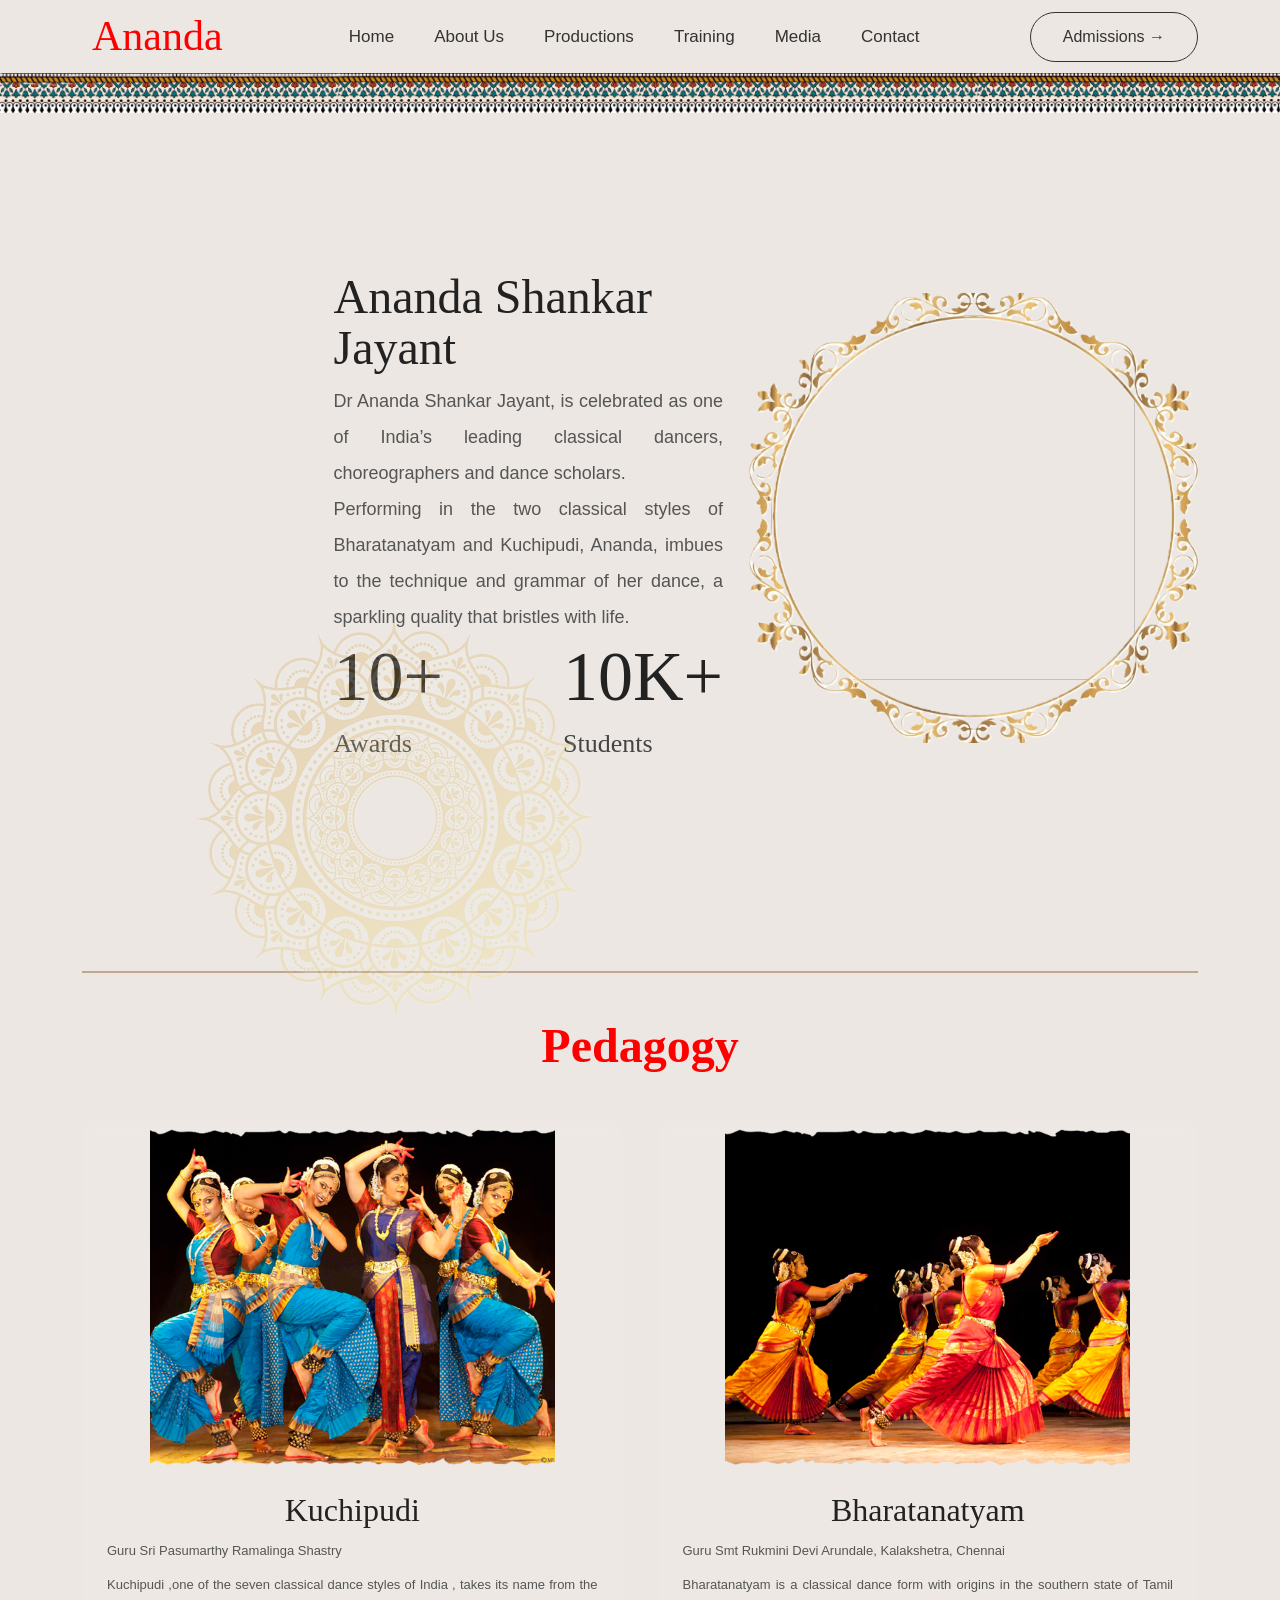
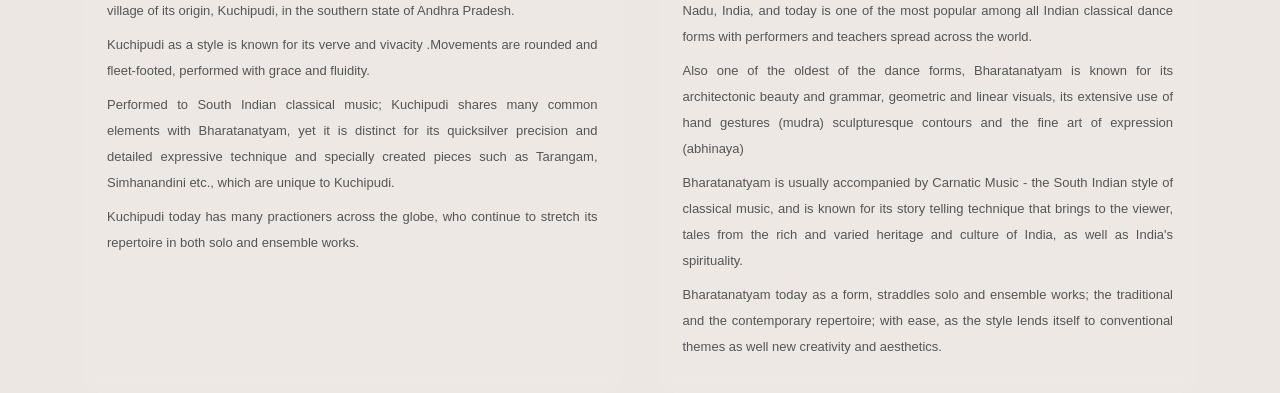
==== aboutus.html @ 7015783f "links updated" ====
<!DOCTYPE html>
<html lang="en">

<head>
    <meta charset="UTF-8">
    <meta name="viewport" content="width=device-width, initial-scale=1.0">
    <title>Ananda Shankar Jayant</title>
    <link rel="stylesheet" href="https://cdnjs.cloudflare.com/ajax/libs/font-awesome/7.0.1/css/all.min.css" />
    <script src="https://cdn.jsdelivr.net/npm/bootstrap@5.3.3/dist/js/bootstrap.bundle.min.js"></script>
    <link rel="stylesheet" href="bootstrap.min.css">
    <link rel="stylesheet" href="fonts.css">
    <link rel="stylesheet" href="style.css">
    <style>
        body {
            overflow-x: hidden !important;
        }
    </style>

</head>

<body>

    <!-- NAVBAR -->

    <nav class="navbar navbar-expand-lg">
        <div class="container">

            <a class="navbar-brand d-flex align-items-center" href="index.html">
                <div class="logo-bg">
                    <img src="/assets/mudras/logo.png" class="logo" alt="">
                </div>
                <span class="brand">Ananda</span>
            </a>

            <button class="navbar-toggler" data-bs-toggle="collapse" data-bs-target="#menu">
                ☰
            </button>

            <div class="collapse navbar-collapse justify-content-center" id="menu">

                <ul class="navbar-nav">

                    <li class="nav-item"><a class="nav-link" href="index.html">Home</a></li>
                    <li class="nav-item"><a class="nav-link" href="aboutus.html">About Us</a></li>
                    <li class="nav-item"><a class="nav-link" href="productions.html">Productions</a></li>
                    <li class="nav-item"><a class="nav-link" href="training.html">Training</a></li>
                    <li class="nav-item"><a class="nav-link" href="gallery.html">Media</a></li>
                    <li class="nav-item"><a class="nav-link" href="contact.html">Contact</a></li>

                </ul>

            </div>

            <a href="#" class="book-btn d-none d-lg-block">
                Admissions →
            </a>

        </div>
        <img src="/assets/mandala/border1.png" width="100%" alt="">
    </nav>

    <div class="container">
        <section class="about-section">

            <!-- LEFT IMAGE -->
            <div class="about-left">
                <div class="dots"></div>
                <img src="/assets/aboutcover.png" alt="">
            </div>

            <!-- CENTER CONTENT -->
            <div class="about-content">

                <h1>
                    Ananda Shankar Jayant

                </h1>

                <p>
                    Dr Ananda Shankar Jayant, is celebrated as one of India’s leading classical dancers, choreographers
                    and dance scholars.
                    <br>
                    Performing in the two classical styles of Bharatanatyam and Kuchipudi, Ananda, imbues to the
                    technique and grammar of her dance, a sparkling quality that bristles with life.

                </p>



                <div class="stats">

                    <div>
                        <h2>10+</h2>
                        <span>Awards</span>
                    </div>

                    <div>
                        <h2>10K+</h2>
                        <span>Students</span>
                    </div>

                </div>

            </div>

            <!-- RIGHT IMAGE -->
            <div class="about-right">

                <div class="circle-image">
                    <img src="assets/ring.png" class="outer-img" alt="">
                    <img src="/assets/Tiger_Bull-2.jpg" class="inner-ring" alt="">
                </div>

            </div>
        </section>

    </div>

    <div class="container">
        <section class="pedagogy">
            <h2 class="text-blk heading">Pedagogy</h2>

            <div class="pedagogy-cards">

                <div class="pedagogy-card">
                    <img src="/assets/kuchipudi.png" alt="Kuchipudi">

                    <div class="pedagogy-card-content">
                        <h3 class="highlight">Kuchipudi</h3>

                        <p class="text-blk subHeading">
                            Guru Sri Pasumarthy Ramalinga Shastry
                        </p>
                        <p class="text-blk subHeading">
                            Kuchipudi ,one of the seven classical dance styles of India , takes its name from the
                            village of
                            its origin, Kuchipudi, in the southern state of Andhra Pradesh.
                        </p>
                        <p class="text-blk subHeading">
                            Kuchipudi as a style is known for its verve and vivacity .Movements are rounded and
                            fleet-footed, performed with grace and fluidity.</p>
                        <p class="text-blk subHeading">
                            Performed to South Indian classical music; Kuchipudi shares many common elements with
                            Bharatanatyam, yet it is distinct for its quicksilver precision and detailed expressive
                            technique and specially created pieces such as Tarangam, Simhanandini etc., which are unique
                            to
                            Kuchipudi.</p>
                        <p class="text-blk subHeading">
                            Kuchipudi today has many practioners across the globe, who continue to stretch its
                            repertoire in
                            both solo and ensemble works.

                        </p>
                    </div>
                </div>

                <div class="pedagogy-card">
                    <img src="/assets/bharatanatyam.png" alt="Bharatanatyam">

                    <div class="pedagogy-card-content">
                        <h3 class="highlight">Bharatanatyam</h3>

                        <p>
                            Guru Smt Rukmini Devi Arundale, Kalakshetra, Chennai
                        </p>
                        <p class="text-blk subHeading">
                            Bharatanatyam is a classical dance form with origins in the southern state of Tamil Nadu,
                            India,
                            and today is one of the most popular among all Indian classical dance forms with performers
                            and
                            teachers spread across the world.</p>
                        <p class="text-blk subHeading">
                            Also one of the oldest of the dance forms, Bharatanatyam is known for its architectonic
                            beauty
                            and grammar, geometric and linear visuals, its extensive use of hand gestures (mudra)
                            sculpturesque contours and the fine art of expression (abhinaya)</p>
                        <p class="text-blk subHeading">
                            Bharatanatyam is usually accompanied by Carnatic Music - the South Indian style of classical
                            music, and is known for its story telling technique that brings to the viewer, tales from
                            the
                            rich and varied heritage and culture of India, as well as India's spirituality.</p>
                        <p class="text-blk subHeading">
                            Bharatanatyam today as a form, straddles solo and ensemble works; the traditional and the
                            contemporary repertoire; with ease, as the style lends itself to conventional themes as well
                            new
                            creativity and aesthetics.
                        </p>
                    </div>
                </div>

            </div>

        </section>


    </div>
</body>

</html>
---- fonts.css ----
/* cyrillic-ext */
@font-face {
  font-family: 'Cormorant Garamond';
  font-style: normal;
  font-weight: 400;
  font-display: swap;
  src: url(https://fonts.gstatic.com/s/cormorantgaramond/v21/co3bmX5slCNuHLi8bLeY9MK7whWMhyjYpHtKgS4.woff2) format('woff2');
  unicode-range: U+0460-052F, U+1C80-1C8A, U+20B4, U+2DE0-2DFF, U+A640-A69F, U+FE2E-FE2F;
}
/* cyrillic */
@font-face {
  font-family: 'Cormorant Garamond';
  font-style: normal;
  font-weight: 400;
  font-display: swap;
  src: url(https://fonts.gstatic.com/s/cormorantgaramond/v21/co3bmX5slCNuHLi8bLeY9MK7whWMhyjYrXtKgS4.woff2) format('woff2');
  unicode-range: U+0301, U+0400-045F, U+0490-0491, U+04B0-04B1, U+2116;
}
/* vietnamese */
@font-face {
  font-family: 'Cormorant Garamond';
  font-style: normal;
  font-weight: 400;
  font-display: swap;
  src: url(https://fonts.gstatic.com/s/cormorantgaramond/v21/co3bmX5slCNuHLi8bLeY9MK7whWMhyjYpntKgS4.woff2) format('woff2');
  unicode-range: U+0102-0103, U+0110-0111, U+0128-0129, U+0168-0169, U+01A0-01A1, U+01AF-01B0, U+0300-0301, U+0303-0304, U+0308-0309, U+0323, U+0329, U+1EA0-1EF9, U+20AB;
}
/* latin-ext */
@font-face {
  font-family: 'Cormorant Garamond';
  font-style: normal;
  font-weight: 400;
  font-display: swap;
  src: url(https://fonts.gstatic.com/s/cormorantgaramond/v21/co3bmX5slCNuHLi8bLeY9MK7whWMhyjYp3tKgS4.woff2) format('woff2');
  unicode-range: U+0100-02BA, U+02BD-02C5, U+02C7-02CC, U+02CE-02D7, U+02DD-02FF, U+0304, U+0308, U+0329, U+1D00-1DBF, U+1E00-1E9F, U+1EF2-1EFF, U+2020, U+20A0-20AB, U+20AD-20C0, U+2113, U+2C60-2C7F, U+A720-A7FF;
}
/* latin */
@font-face {
  font-family: 'Cormorant Garamond';
  font-style: normal;
  font-weight: 400;
  font-display: swap;
  src: url(https://fonts.gstatic.com/s/cormorantgaramond/v21/co3bmX5slCNuHLi8bLeY9MK7whWMhyjYqXtK.woff2) format('woff2');
  unicode-range: U+0000-00FF, U+0131, U+0152-0153, U+02BB-02BC, U+02C6, U+02DA, U+02DC, U+0304, U+0308, U+0329, U+2000-206F, U+20AC, U+2122, U+2191, U+2193, U+2212, U+2215, U+FEFF, U+FFFD;
}
/* cyrillic-ext */
@font-face {
  font-family: 'Cormorant Garamond';
  font-style: normal;
  font-weight: 600;
  font-display: swap;
  src: url(https://fonts.gstatic.com/s/cormorantgaramond/v21/co3bmX5slCNuHLi8bLeY9MK7whWMhyjYpHtKgS4.woff2) format('woff2');
  unicode-range: U+0460-052F, U+1C80-1C8A, U+20B4, U+2DE0-2DFF, U+A640-A69F, U+FE2E-FE2F;
}
/* cyrillic */
@font-face {
  font-family: 'Cormorant Garamond';
  font-style: normal;
  font-weight: 600;
  font-display: swap;
  src: url(https://fonts.gstatic.com/s/cormorantgaramond/v21/co3bmX5slCNuHLi8bLeY9MK7whWMhyjYrXtKgS4.woff2) format('woff2');
  unicode-range: U+0301, U+0400-045F, U+0490-0491, U+04B0-04B1, U+2116;
}
/* vietnamese */
@font-face {
  font-family: 'Cormorant Garamond';
  font-style: normal;
  font-weight: 600;
  font-display: swap;
  src: url(https://fonts.gstatic.com/s/cormorantgaramond/v21/co3bmX5slCNuHLi8bLeY9MK7whWMhyjYpntKgS4.woff2) format('woff2');
  unicode-range: U+0102-0103, U+0110-0111, U+0128-0129, U+0168-0169, U+01A0-01A1, U+01AF-01B0, U+0300-0301, U+0303-0304, U+0308-0309, U+0323, U+0329, U+1EA0-1EF9, U+20AB;
}
/* latin-ext */
@font-face {
  font-family: 'Cormorant Garamond';
  font-style: normal;
  font-weight: 600;
  font-display: swap;
  src: url(https://fonts.gstatic.com/s/cormorantgaramond/v21/co3bmX5slCNuHLi8bLeY9MK7whWMhyjYp3tKgS4.woff2) format('woff2');
  unicode-range: U+0100-02BA, U+02BD-02C5, U+02C7-02CC, U+02CE-02D7, U+02DD-02FF, U+0304, U+0308, U+0329, U+1D00-1DBF, U+1E00-1E9F, U+1EF2-1EFF, U+2020, U+20A0-20AB, U+20AD-20C0, U+2113, U+2C60-2C7F, U+A720-A7FF;
}
/* latin */
@font-face {
  font-family: 'Cormorant Garamond';
  font-style: normal;
  font-weight: 600;
  font-display: swap;
  src: url(https://fonts.gstatic.com/s/cormorantgaramond/v21/co3bmX5slCNuHLi8bLeY9MK7whWMhyjYqXtK.woff2) format('woff2');
  unicode-range: U+0000-00FF, U+0131, U+0152-0153, U+02BB-02BC, U+02C6, U+02DA, U+02DC, U+0304, U+0308, U+0329, U+2000-206F, U+20AC, U+2122, U+2191, U+2193, U+2212, U+2215, U+FEFF, U+FFFD;
}
/* devanagari */
@font-face {
  font-family: 'Poppins';
  font-style: normal;
  font-weight: 300;
  font-display: swap;
  src: url(https://fonts.gstatic.com/s/poppins/v24/pxiByp8kv8JHgFVrLDz8Z11lFc-K.woff2) format('woff2');
  unicode-range: U+0900-097F, U+1CD0-1CF9, U+200C-200D, U+20A8, U+20B9, U+20F0, U+25CC, U+A830-A839, U+A8E0-A8FF, U+11B00-11B09;
}
/* latin-ext */
@font-face {
  font-family: 'Poppins';
  font-style: normal;
  font-weight: 300;
  font-display: swap;
  src: url(https://fonts.gstatic.com/s/poppins/v24/pxiByp8kv8JHgFVrLDz8Z1JlFc-K.woff2) format('woff2');
  unicode-range: U+0100-02BA, U+02BD-02C5, U+02C7-02CC, U+02CE-02D7, U+02DD-02FF, U+0304, U+0308, U+0329, U+1D00-1DBF, U+1E00-1E9F, U+1EF2-1EFF, U+2020, U+20A0-20AB, U+20AD-20C0, U+2113, U+2C60-2C7F, U+A720-A7FF;
}
/* latin */
@font-face {
  font-family: 'Poppins';
  font-style: normal;
  font-weight: 300;
  font-display: swap;
  src: url(https://fonts.gstatic.com/s/poppins/v24/pxiByp8kv8JHgFVrLDz8Z1xlFQ.woff2) format('woff2');
  unicode-range: U+0000-00FF, U+0131, U+0152-0153, U+02BB-02BC, U+02C6, U+02DA, U+02DC, U+0304, U+0308, U+0329, U+2000-206F, U+20AC, U+2122, U+2191, U+2193, U+2212, U+2215, U+FEFF, U+FFFD;
}
/* devanagari */
@font-face {
  font-family: 'Poppins';
  font-style: normal;
  font-weight: 400;
  font-display: swap;
  src: url(https://fonts.gstatic.com/s/poppins/v24/pxiEyp8kv8JHgFVrJJbecmNE.woff2) format('woff2');
  unicode-range: U+0900-097F, U+1CD0-1CF9, U+200C-200D, U+20A8, U+20B9, U+20F0, U+25CC, U+A830-A839, U+A8E0-A8FF, U+11B00-11B09;
}
/* latin-ext */
@font-face {
  font-family: 'Poppins';
  font-style: normal;
  font-weight: 400;
  font-display: swap;
  src: url(https://fonts.gstatic.com/s/poppins/v24/pxiEyp8kv8JHgFVrJJnecmNE.woff2) format('woff2');
  unicode-range: U+0100-02BA, U+02BD-02C5, U+02C7-02CC, U+02CE-02D7, U+02DD-02FF, U+0304, U+0308, U+0329, U+1D00-1DBF, U+1E00-1E9F, U+1EF2-1EFF, U+2020, U+20A0-20AB, U+20AD-20C0, U+2113, U+2C60-2C7F, U+A720-A7FF;
}
/* latin */
@font-face {
  font-family: 'Poppins';
  font-style: normal;
  font-weight: 400;
  font-display: swap;
  src: url(https://fonts.gstatic.com/s/poppins/v24/pxiEyp8kv8JHgFVrJJfecg.woff2) format('woff2');
  unicode-range: U+0000-00FF, U+0131, U+0152-0153, U+02BB-02BC, U+02C6, U+02DA, U+02DC, U+0304, U+0308, U+0329, U+2000-206F, U+20AC, U+2122, U+2191, U+2193, U+2212, U+2215, U+FEFF, U+FFFD;
}
/* devanagari */
@font-face {
  font-family: 'Poppins';
  font-style: normal;
  font-weight: 500;
  font-display: swap;
  src: url(https://fonts.gstatic.com/s/poppins/v24/pxiByp8kv8JHgFVrLGT9Z11lFc-K.woff2) format('woff2');
  unicode-range: U+0900-097F, U+1CD0-1CF9, U+200C-200D, U+20A8, U+20B9, U+20F0, U+25CC, U+A830-A839, U+A8E0-A8FF, U+11B00-11B09;
}
/* latin-ext */
@font-face {
  font-family: 'Poppins';
  font-style: normal;
  font-weight: 500;
  font-display: swap;
  src: url(https://fonts.gstatic.com/s/poppins/v24/pxiByp8kv8JHgFVrLGT9Z1JlFc-K.woff2) format('woff2');
  unicode-range: U+0100-02BA, U+02BD-02C5, U+02C7-02CC, U+02CE-02D7, U+02DD-02FF, U+0304, U+0308, U+0329, U+1D00-1DBF, U+1E00-1E9F, U+1EF2-1EFF, U+2020, U+20A0-20AB, U+20AD-20C0, U+2113, U+2C60-2C7F, U+A720-A7FF;
}
/* latin */
@font-face {
  font-family: 'Poppins';
  font-style: normal;
  font-weight: 500;
  font-display: swap;
  src: url(https://fonts.gstatic.com/s/poppins/v24/pxiByp8kv8JHgFVrLGT9Z1xlFQ.woff2) format('woff2');
  unicode-range: U+0000-00FF, U+0131, U+0152-0153, U+02BB-02BC, U+02C6, U+02DA, U+02DC, U+0304, U+0308, U+0329, U+2000-206F, U+20AC, U+2122, U+2191, U+2193, U+2212, U+2215, U+FEFF, U+FFFD;
}
---- style.css ----
/* Animations */
/* =========================
   ANIMATION KEYFRAMES
========================= */

/* Fade In Up */
@keyframes fadeInUp {
  from {
    opacity: 0;
    transform: translateY(80px);
  }

  to {
    opacity: 1;
    transform: translateY(0);
  }
}

/* Fade In Down */
@keyframes fadeInDown {
  from {
    opacity: 0;
    transform: translateY(-80px);
  }

  to {
    opacity: 1;
    transform: translateY(0);
  }
}

/* Fade In Left */
@keyframes fadeInLeft {
  from {
    opacity: 0;
    transform: translateX(-80px);
  }

  to {
    opacity: 1;
    transform: translateX(0);
  }
}

/* Fade In Right */
@keyframes fadeInRight {
  from {
    opacity: 0;
    transform: translateX(80px);
  }

  to {
    opacity: 1;
    transform: translateX(0);
  }
}

/* Smooth Floating Pattern */
@keyframes floatPattern {
  0% {
    transform: translateY(0px);
  }

  25% {
    transform: translateY(-20px);
  }

  50% {
    transform: translateY(0px);
  }

  75% {
    transform: translateY(20px);
  }

  100% {
    transform: translateY(0px);
  }
}

.fadeInUp {
  animation: fadeInUp 1s ease forwards;
}

.fadeInDown {
  animation: fadeInDown 1s ease forwards;
}

.fadeInLeft {
  animation: fadeInLeft 1s ease forwards;
}

.fadeInRight {
  animation: fadeInRight 1s ease forwards;
}

.delay-1 {
  animation-delay: 0.2s;
}

.delay-2 {
  animation-delay: 0.5s;
}

.delay-3 {
  animation-delay: 0.8s;
}

.delay-4 {
  animation-delay: 1s;
}

.fadeInUp,
.fadeInDown,
.fadeInLeft,
.fadeInRight {
  opacity: 0;
}

a {
  text-decoration: none;
  color: inherit;
}

.btn {
  display: inline-flex;
  align-items: center;
  gap: 20px;
  padding: 18px 38px;
  border: 2px solid #222;
  border-radius: 60px;
  color: #222;
  text-decoration: none;
  font-size: 18px;
  letter-spacing: 3px;
  transition: 0.4s;
}

* {
  margin: 0;
  padding: 0;
  box-sizing: border-box;
}

body {
  background: #ece7e2;
  font-family: "Poppins", sans-serif;
}

/* Index */

/* NAVBAR */

.navbar {
  padding: 0px 0px;
  display: flex;
  flex-direction: column;
}

.logo-bg {
  background-color: #c1a78c;
  border-radius: 50px;
}

.logo {
  width: 40px;
  filter: brightness(0) invert(1);
}

.brand {
  font-family: "Cormorant Garamond", serif;
  font-size: 42px;
  margin-left: 10px;
  color: #ff0000;
}

.nav-link {
  color: #333;
  margin: 0 12px;
  font-size: 17px;
}

.book-btn {
  border: 1px solid #333;
  padding: 12px 32px;
  border-radius: 40px;
  text-decoration: none;
  color: #333;
  transition: 0.3s;
}

.book-btn:hover {
  background: #333;
  color: white;
}

/* HERO */

.hero {
  min-height: 80vh;
  display: flex;
  align-items: center;
}

.hero-text small {
  font-size: 20px;
  display: block;
  margin-bottom: 25px;
}

.hero-title {
  font-family: "Cormorant Garamond", serif;
  font-size: 5rem;
  line-height: 1;
  margin-bottom: 30px;
  color: #222;
}

.hero-text p {
  max-width: 560px;
  line-height: 1.8;
  font-size: 20px;
  color: #444;
}

.start-btn {
  display: inline-block;
  margin-top: 40px;
  border: 1px solid #222;
  padding: 18px 45px;
  border-radius: 50px;
  color: #222;
  text-decoration: none;
}

/* IMAGE SIDE */

.hero-image {
  position: relative;
  display: flex;
  justify-content: center;
}

.circle-bg {
  position: absolute;
  width: 500px;
  height: 500px;
  border-radius: 50%;
  z-index: 0;
  .img1 {
    z-index: 1;
    opacity: 0.9;
    top: -10%;
    right: -50%;
    width: 100%;
    animation: dotsRotate 60s linear infinite;
  }
}

.hero-image img {
  position: relative;
  z-index: 2;
  max-width: 100%;
  width: 650px;
}

/* RESPONSIVE */

@media (max-width: 992px) {
  .hero {
    text-align: center;
    padding-top: 50px;
  }

  .hero-title {
    font-size: 58px;
  }

  .hero-image {
    margin-top: 50px;
  }

  .circle-bg {
    width: 400px;
    height: 400px;
  }
  .navbar-nav {
    align-items: center;
  }
}

@media (max-width: 576px) {
  .hero-title {
    font-size: 42px;
  }

  .hero-text p {
    font-size: 16px;
  }

  .brand {
    font-size: 32px;
  }

  .circle-bg {
    width: 280px;
    height: 280px;
  }
}

/* =========================
   about SECTION
========================= */

.about-section {
  min-height: calc(100vh - 90px);
  display: flex;
  align-items: center;
  gap: 25px;
  position: relative;
  flex-direction: row;
  margin-bottom: 3rem;
}

/* =========================
   LEFT
========================= */

.about-left {
  flex: 1;
  position: relative;
  display: flex;
  justify-content: center;
  width: 433px;
  height: -webkit-fill-available;
}

.dots {
  height: 400px;
  width: 400px;
  position: absolute;
  top: 100px;
  left: 50%;
  background-image: url(assets/mandala/full-ring.png);
  background-size: cover;
  border-radius: 50%;
  opacity: 0.2;
  animation: dotsRotate 30s linear infinite;
}

@keyframes dotsRotate {
  from {
    transform: translateX(-50%) rotate(0deg);
  }

  to {
    transform: translateX(-50%) rotate(360deg);
  }
}

@keyframes dotsFloat {
  0%,
  100% {
    margin-top: 0;
  }

  50% {
    margin-top: -15px;
  }
}

.about-left img {
  position: relative;
  max-width: 100%;
  z-index: 2;
}

/* =========================
   CENTER CONTENT
========================= */

.about-content {
  flex: 1;
  max-width: 520px;
}

.about-content h1 {
  font-family: "Cormorant Garamond", serif;
  font-size: 3rem;
  line-height: 1.05;
  color: #222;
  margin-bottom: 10px;
}

.about-content p {
  font-family: "Poppins", sans-serif;
  font-size: 18px;
  line-height: 2;
  color: #555;
  margin-bottom: 0px;
  text-align: justify;
}

.schedule-btn {
  display: inline-flex;
  align-items: center;
  justify-content: space-between;
  gap: 30px;

  width: 280px;
  padding: 18px 35px;
  margin-top: 3rem;
  border: 1px solid #c1a78c;
  border-radius: 60px;

  text-decoration: none;
  color: #222;

  font-family: "Poppins", sans-serif;
  letter-spacing: 4px;
  font-size: 14px;

  transition: 0.3s;
}

.schedule-btn:hover {
  background: #d1b99b;
  color: #fff;
}

.stats {
  margin-top: 0px;
  display: flex;
  gap: 120px;
}

.stats h2 {
  font-family: "Cormorant Garamond", serif;
  font-size: 70px;
  color: #222;
  margin-bottom: 5px;
}

.stats span {
  font-family: "Cormorant Garamond", serif;
  font-size: 26px;
  color: #444;
}

/* =========================
   RIGHT
========================= */

.about-right {
  flex: 1;
  position: relative;
  display: flex;
  justify-content: center;
  align-items: center;
}

.circle-image {
  position: relative;
  width: 450px;
  height: 450px;
  display: flex;
  justify-content: center;
  align-items: center;
}

.inner-ring {
  width: 90%;
  height: 90%;
  object-fit: cover;
  border-radius: 50%;
  position: absolute;
  z-index: 1;
}

.outer-img {
  position: absolute;
  object-fit: cover;
  width: 100%;
  height: 100%;
  z-index: 2;
  pointer-events: none;
}

.sun-icon {
  position: absolute;
  top: -50px;
  right: 0;
  font-size: 80px;
  animation:
    dotsRotate 5s linear infinite,
    dotsFloat 0s ease-in-out infinite;
}

/* =========================
   RESPONSIVE
========================= */

@media (max-width: 1200px) {
  .about-section {
    flex-direction: column;
    text-align: center;
  }

  .about-content {
    max-width: 100%;
  }

  .stats {
    justify-content: center;
  }

  .circle-image {
    width: 500px;
    height: 500px;
  }

  .renew-card {
    left: -20px;
  }
}

@media (max-width: 768px) {
  .about-content h1 {
    font-size: 3.5rem;
  }

  .stats {
    gap: 40px;
  }

  .stats h2 {
    font-size: 50px;
  }

  .circle-image {
    width: 320px;
    height: 320px;
  }

  .renew-card {
    width: 100%;
    height: 120px;
    left: 0;
  }

  .renew-card h3 {
    font-size: 22px;
  }

  .about-left img {
    width: 320px;
  }

  .about-left {
    width: -webkit-fill-available;
  }

  .dots {
    height: 320px;
    width: 320px;
  }
}

/* pedagogy */

.pedagogy {
  min-height: calc(100vh - 90px);

  border-top: 2px solid #c1a78c;
}

.pedagogy-cards {
  display: grid;
  grid-template-columns: repeat(2, 1fr);
  gap: 35px;
}

.pedagogy-card {
  background: rgba(255, 255, 255, 0.08);
  backdrop-filter: blur(8px);
  border-radius: 20px;
  overflow: hidden;
  transition: 0.4s ease;
  cursor: pointer;
  display: flex;
  flex-direction: column;
  align-items: center;
}

.pedagogy-card:hover {
  transform: translateY(-10px);
}

.pedagogy-card img {
  width: 75%;

  height: 350px;

  object-fit: cover;

  transition: 0.4s ease;
}

.pedagogy-card:hover img {
  transform: scale(1.05);
}

.pedagogy-card-content {
  padding: 25px;
}

.heading {
  font-family: "Cormorant Garamond", serif;
  font-size: 3rem;
  line-height: 1.05;
  color: #ff0000;
  margin: 3rem;
  font-weight: bold;
  text-align: center;
}

.pedagogy-card-content h3 {
  font-family: "Cormorant Garamond", serif;
  font-size: 2rem;
  line-height: 1.05;
  color: #222;
  margin-bottom: 10px;
  text-align: center;
}

.pedagogy-card-content p {
  font-family: "Poppins", sans-serif;
  font-size: 13px;
  line-height: 2;
  color: #555;
  margin-bottom: 8px;
  text-align: justify;
}

@media (max-width: 768px) {
  .pedagogy-cards {
    grid-template-columns: 1fr;
  }

  .pedagogy-card img {
    height: 260px;
  }

  .pedagogy {
    margin: 0px;
  }
}
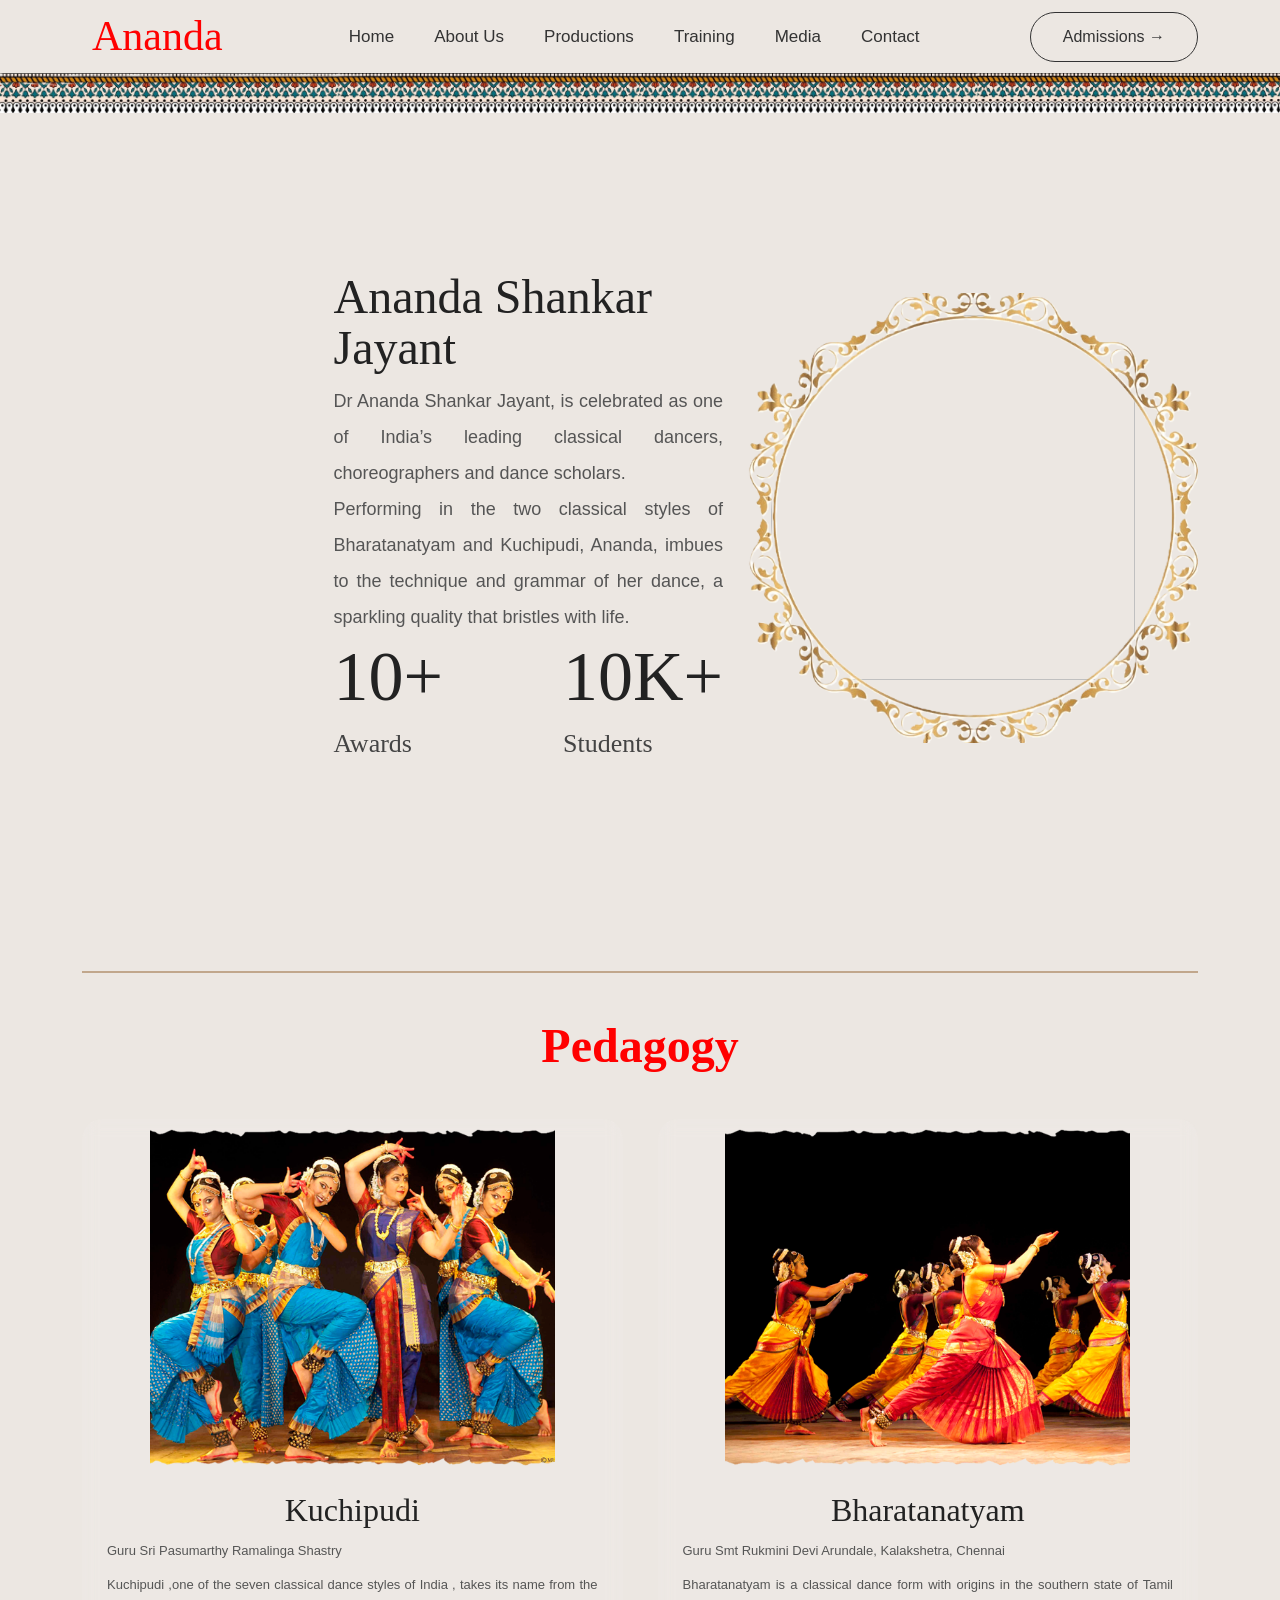
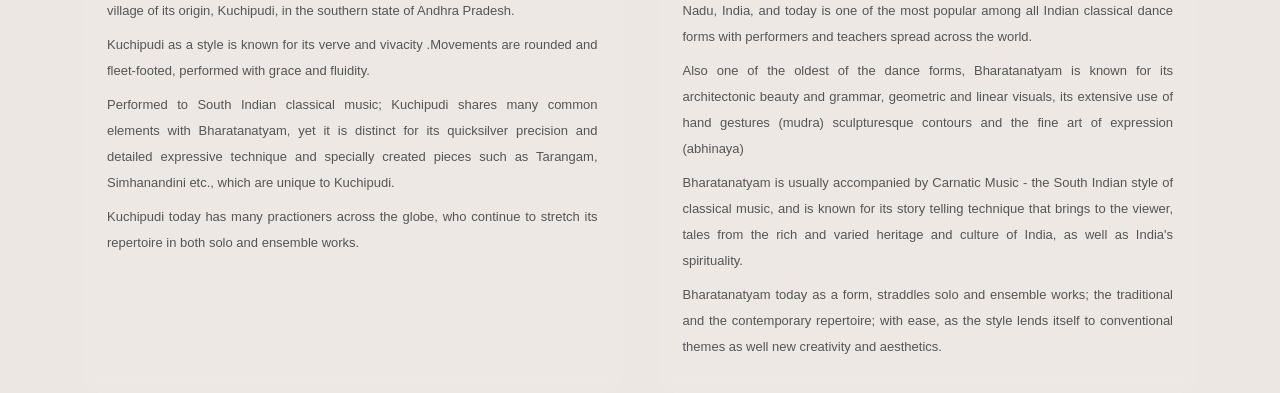
==== commit 33bffc61: "css files added" ====
--- a/aboutus.html
+++ b/aboutus.html
@@ -7,9 +7,9 @@
     <title>Ananda Shankar Jayant</title>
     <link rel="stylesheet" href="https://cdnjs.cloudflare.com/ajax/libs/font-awesome/7.0.1/css/all.min.css" />
     <script src="https://cdn.jsdelivr.net/npm/bootstrap@5.3.3/dist/js/bootstrap.bundle.min.js"></script>
-    <link rel="stylesheet" href="bootstrap.min.css">
-    <link rel="stylesheet" href="fonts.css">
-    <link rel="stylesheet" href="style.css">
+    <link rel="stylesheet" href="/css/bootstrap.min.css">
+    <link rel="stylesheet" href="/css/fonts.css">
+    <link rel="stylesheet" href="/css/style.css">
     <style>
         body {
             overflow-x: hidden !important;
@@ -40,7 +40,7 @@
 
                 <ul class="navbar-nav">
 
-                    <li class="nav-item"><a class="nav-link" href="index.html">Home</a></li>
+                    <li class="nav-item"><a class="nav-link" href="home.html">Home</a></li>
                     <li class="nav-item"><a class="nav-link" href="aboutus.html">About Us</a></li>
                     <li class="nav-item"><a class="nav-link" href="productions.html">Productions</a></li>
                     <li class="nav-item"><a class="nav-link" href="training.html">Training</a></li>
--- a/css/fonts.css
+++ b/css/fonts.css
@@ -0,0 +1,171 @@
+/* cyrillic-ext */
+@font-face {
+  font-family: 'Cormorant Garamond';
+  font-style: normal;
+  font-weight: 400;
+  font-display: swap;
+  src: url(https://fonts.gstatic.com/s/cormorantgaramond/v21/co3bmX5slCNuHLi8bLeY9MK7whWMhyjYpHtKgS4.woff2) format('woff2');
+  unicode-range: U+0460-052F, U+1C80-1C8A, U+20B4, U+2DE0-2DFF, U+A640-A69F, U+FE2E-FE2F;
+}
+/* cyrillic */
+@font-face {
+  font-family: 'Cormorant Garamond';
+  font-style: normal;
+  font-weight: 400;
+  font-display: swap;
+  src: url(https://fonts.gstatic.com/s/cormorantgaramond/v21/co3bmX5slCNuHLi8bLeY9MK7whWMhyjYrXtKgS4.woff2) format('woff2');
+  unicode-range: U+0301, U+0400-045F, U+0490-0491, U+04B0-04B1, U+2116;
+}
+/* vietnamese */
+@font-face {
+  font-family: 'Cormorant Garamond';
+  font-style: normal;
+  font-weight: 400;
+  font-display: swap;
+  src: url(https://fonts.gstatic.com/s/cormorantgaramond/v21/co3bmX5slCNuHLi8bLeY9MK7whWMhyjYpntKgS4.woff2) format('woff2');
+  unicode-range: U+0102-0103, U+0110-0111, U+0128-0129, U+0168-0169, U+01A0-01A1, U+01AF-01B0, U+0300-0301, U+0303-0304, U+0308-0309, U+0323, U+0329, U+1EA0-1EF9, U+20AB;
+}
+/* latin-ext */
+@font-face {
+  font-family: 'Cormorant Garamond';
+  font-style: normal;
+  font-weight: 400;
+  font-display: swap;
+  src: url(https://fonts.gstatic.com/s/cormorantgaramond/v21/co3bmX5slCNuHLi8bLeY9MK7whWMhyjYp3tKgS4.woff2) format('woff2');
+  unicode-range: U+0100-02BA, U+02BD-02C5, U+02C7-02CC, U+02CE-02D7, U+02DD-02FF, U+0304, U+0308, U+0329, U+1D00-1DBF, U+1E00-1E9F, U+1EF2-1EFF, U+2020, U+20A0-20AB, U+20AD-20C0, U+2113, U+2C60-2C7F, U+A720-A7FF;
+}
+/* latin */
+@font-face {
+  font-family: 'Cormorant Garamond';
+  font-style: normal;
+  font-weight: 400;
+  font-display: swap;
+  src: url(https://fonts.gstatic.com/s/cormorantgaramond/v21/co3bmX5slCNuHLi8bLeY9MK7whWMhyjYqXtK.woff2) format('woff2');
+  unicode-range: U+0000-00FF, U+0131, U+0152-0153, U+02BB-02BC, U+02C6, U+02DA, U+02DC, U+0304, U+0308, U+0329, U+2000-206F, U+20AC, U+2122, U+2191, U+2193, U+2212, U+2215, U+FEFF, U+FFFD;
+}
+/* cyrillic-ext */
+@font-face {
+  font-family: 'Cormorant Garamond';
+  font-style: normal;
+  font-weight: 600;
+  font-display: swap;
+  src: url(https://fonts.gstatic.com/s/cormorantgaramond/v21/co3bmX5slCNuHLi8bLeY9MK7whWMhyjYpHtKgS4.woff2) format('woff2');
+  unicode-range: U+0460-052F, U+1C80-1C8A, U+20B4, U+2DE0-2DFF, U+A640-A69F, U+FE2E-FE2F;
+}
+/* cyrillic */
+@font-face {
+  font-family: 'Cormorant Garamond';
+  font-style: normal;
+  font-weight: 600;
+  font-display: swap;
+  src: url(https://fonts.gstatic.com/s/cormorantgaramond/v21/co3bmX5slCNuHLi8bLeY9MK7whWMhyjYrXtKgS4.woff2) format('woff2');
+  unicode-range: U+0301, U+0400-045F, U+0490-0491, U+04B0-04B1, U+2116;
+}
+/* vietnamese */
+@font-face {
+  font-family: 'Cormorant Garamond';
+  font-style: normal;
+  font-weight: 600;
+  font-display: swap;
+  src: url(https://fonts.gstatic.com/s/cormorantgaramond/v21/co3bmX5slCNuHLi8bLeY9MK7whWMhyjYpntKgS4.woff2) format('woff2');
+  unicode-range: U+0102-0103, U+0110-0111, U+0128-0129, U+0168-0169, U+01A0-01A1, U+01AF-01B0, U+0300-0301, U+0303-0304, U+0308-0309, U+0323, U+0329, U+1EA0-1EF9, U+20AB;
+}
+/* latin-ext */
+@font-face {
+  font-family: 'Cormorant Garamond';
+  font-style: normal;
+  font-weight: 600;
+  font-display: swap;
+  src: url(https://fonts.gstatic.com/s/cormorantgaramond/v21/co3bmX5slCNuHLi8bLeY9MK7whWMhyjYp3tKgS4.woff2) format('woff2');
+  unicode-range: U+0100-02BA, U+02BD-02C5, U+02C7-02CC, U+02CE-02D7, U+02DD-02FF, U+0304, U+0308, U+0329, U+1D00-1DBF, U+1E00-1E9F, U+1EF2-1EFF, U+2020, U+20A0-20AB, U+20AD-20C0, U+2113, U+2C60-2C7F, U+A720-A7FF;
+}
+/* latin */
+@font-face {
+  font-family: 'Cormorant Garamond';
+  font-style: normal;
+  font-weight: 600;
+  font-display: swap;
+  src: url(https://fonts.gstatic.com/s/cormorantgaramond/v21/co3bmX5slCNuHLi8bLeY9MK7whWMhyjYqXtK.woff2) format('woff2');
+  unicode-range: U+0000-00FF, U+0131, U+0152-0153, U+02BB-02BC, U+02C6, U+02DA, U+02DC, U+0304, U+0308, U+0329, U+2000-206F, U+20AC, U+2122, U+2191, U+2193, U+2212, U+2215, U+FEFF, U+FFFD;
+}
+/* devanagari */
+@font-face {
+  font-family: 'Poppins';
+  font-style: normal;
+  font-weight: 300;
+  font-display: swap;
+  src: url(https://fonts.gstatic.com/s/poppins/v24/pxiByp8kv8JHgFVrLDz8Z11lFc-K.woff2) format('woff2');
+  unicode-range: U+0900-097F, U+1CD0-1CF9, U+200C-200D, U+20A8, U+20B9, U+20F0, U+25CC, U+A830-A839, U+A8E0-A8FF, U+11B00-11B09;
+}
+/* latin-ext */
+@font-face {
+  font-family: 'Poppins';
+  font-style: normal;
+  font-weight: 300;
+  font-display: swap;
+  src: url(https://fonts.gstatic.com/s/poppins/v24/pxiByp8kv8JHgFVrLDz8Z1JlFc-K.woff2) format('woff2');
+  unicode-range: U+0100-02BA, U+02BD-02C5, U+02C7-02CC, U+02CE-02D7, U+02DD-02FF, U+0304, U+0308, U+0329, U+1D00-1DBF, U+1E00-1E9F, U+1EF2-1EFF, U+2020, U+20A0-20AB, U+20AD-20C0, U+2113, U+2C60-2C7F, U+A720-A7FF;
+}
+/* latin */
+@font-face {
+  font-family: 'Poppins';
+  font-style: normal;
+  font-weight: 300;
+  font-display: swap;
+  src: url(https://fonts.gstatic.com/s/poppins/v24/pxiByp8kv8JHgFVrLDz8Z1xlFQ.woff2) format('woff2');
+  unicode-range: U+0000-00FF, U+0131, U+0152-0153, U+02BB-02BC, U+02C6, U+02DA, U+02DC, U+0304, U+0308, U+0329, U+2000-206F, U+20AC, U+2122, U+2191, U+2193, U+2212, U+2215, U+FEFF, U+FFFD;
+}
+/* devanagari */
+@font-face {
+  font-family: 'Poppins';
+  font-style: normal;
+  font-weight: 400;
+  font-display: swap;
+  src: url(https://fonts.gstatic.com/s/poppins/v24/pxiEyp8kv8JHgFVrJJbecmNE.woff2) format('woff2');
+  unicode-range: U+0900-097F, U+1CD0-1CF9, U+200C-200D, U+20A8, U+20B9, U+20F0, U+25CC, U+A830-A839, U+A8E0-A8FF, U+11B00-11B09;
+}
+/* latin-ext */
+@font-face {
+  font-family: 'Poppins';
+  font-style: normal;
+  font-weight: 400;
+  font-display: swap;
+  src: url(https://fonts.gstatic.com/s/poppins/v24/pxiEyp8kv8JHgFVrJJnecmNE.woff2) format('woff2');
+  unicode-range: U+0100-02BA, U+02BD-02C5, U+02C7-02CC, U+02CE-02D7, U+02DD-02FF, U+0304, U+0308, U+0329, U+1D00-1DBF, U+1E00-1E9F, U+1EF2-1EFF, U+2020, U+20A0-20AB, U+20AD-20C0, U+2113, U+2C60-2C7F, U+A720-A7FF;
+}
+/* latin */
+@font-face {
+  font-family: 'Poppins';
+  font-style: normal;
+  font-weight: 400;
+  font-display: swap;
+  src: url(https://fonts.gstatic.com/s/poppins/v24/pxiEyp8kv8JHgFVrJJfecg.woff2) format('woff2');
+  unicode-range: U+0000-00FF, U+0131, U+0152-0153, U+02BB-02BC, U+02C6, U+02DA, U+02DC, U+0304, U+0308, U+0329, U+2000-206F, U+20AC, U+2122, U+2191, U+2193, U+2212, U+2215, U+FEFF, U+FFFD;
+}
+/* devanagari */
+@font-face {
+  font-family: 'Poppins';
+  font-style: normal;
+  font-weight: 500;
+  font-display: swap;
+  src: url(https://fonts.gstatic.com/s/poppins/v24/pxiByp8kv8JHgFVrLGT9Z11lFc-K.woff2) format('woff2');
+  unicode-range: U+0900-097F, U+1CD0-1CF9, U+200C-200D, U+20A8, U+20B9, U+20F0, U+25CC, U+A830-A839, U+A8E0-A8FF, U+11B00-11B09;
+}
+/* latin-ext */
+@font-face {
+  font-family: 'Poppins';
+  font-style: normal;
+  font-weight: 500;
+  font-display: swap;
+  src: url(https://fonts.gstatic.com/s/poppins/v24/pxiByp8kv8JHgFVrLGT9Z1JlFc-K.woff2) format('woff2');
+  unicode-range: U+0100-02BA, U+02BD-02C5, U+02C7-02CC, U+02CE-02D7, U+02DD-02FF, U+0304, U+0308, U+0329, U+1D00-1DBF, U+1E00-1E9F, U+1EF2-1EFF, U+2020, U+20A0-20AB, U+20AD-20C0, U+2113, U+2C60-2C7F, U+A720-A7FF;
+}
+/* latin */
+@font-face {
+  font-family: 'Poppins';
+  font-style: normal;
+  font-weight: 500;
+  font-display: swap;
+  src: url(https://fonts.gstatic.com/s/poppins/v24/pxiByp8kv8JHgFVrLGT9Z1xlFQ.woff2) format('woff2');
+  unicode-range: U+0000-00FF, U+0131, U+0152-0153, U+02BB-02BC, U+02C6, U+02DA, U+02DC, U+0304, U+0308, U+0329, U+2000-206F, U+20AC, U+2122, U+2191, U+2193, U+2212, U+2215, U+FEFF, U+FFFD;
+}
--- a/css/style.css
+++ b/css/style.css
@@ -0,0 +1,655 @@
+/* Animations */
+/* =========================
+   ANIMATION KEYFRAMES
+========================= */
+
+/* Fade In Up */
+@keyframes fadeInUp {
+  from {
+    opacity: 0;
+    transform: translateY(80px);
+  }
+
+  to {
+    opacity: 1;
+    transform: translateY(0);
+  }
+}
+
+/* Fade In Down */
+@keyframes fadeInDown {
+  from {
+    opacity: 0;
+    transform: translateY(-80px);
+  }
+
+  to {
+    opacity: 1;
+    transform: translateY(0);
+  }
+}
+
+/* Fade In Left */
+@keyframes fadeInLeft {
+  from {
+    opacity: 0;
+    transform: translateX(-80px);
+  }
+
+  to {
+    opacity: 1;
+    transform: translateX(0);
+  }
+}
+
+/* Fade In Right */
+@keyframes fadeInRight {
+  from {
+    opacity: 0;
+    transform: translateX(80px);
+  }
+
+  to {
+    opacity: 1;
+    transform: translateX(0);
+  }
+}
+
+/* Smooth Floating Pattern */
+@keyframes floatPattern {
+  0% {
+    transform: translateY(0px);
+  }
+
+  25% {
+    transform: translateY(-20px);
+  }
+
+  50% {
+    transform: translateY(0px);
+  }
+
+  75% {
+    transform: translateY(20px);
+  }
+
+  100% {
+    transform: translateY(0px);
+  }
+}
+
+.fadeInUp {
+  animation: fadeInUp 1s ease forwards;
+}
+
+.fadeInDown {
+  animation: fadeInDown 1s ease forwards;
+}
+
+.fadeInLeft {
+  animation: fadeInLeft 1s ease forwards;
+}
+
+.fadeInRight {
+  animation: fadeInRight 1s ease forwards;
+}
+
+.delay-1 {
+  animation-delay: 0.2s;
+}
+
+.delay-2 {
+  animation-delay: 0.5s;
+}
+
+.delay-3 {
+  animation-delay: 0.8s;
+}
+
+.delay-4 {
+  animation-delay: 1s;
+}
+
+.fadeInUp,
+.fadeInDown,
+.fadeInLeft,
+.fadeInRight {
+  opacity: 0;
+}
+
+a {
+  text-decoration: none;
+  color: inherit;
+}
+
+.btn {
+  display: inline-flex;
+  align-items: center;
+  border: 2px solid #222;
+  border-radius: 60px;
+  color: #ffffff;
+  text-decoration: none;
+  font-size: 18px;
+  letter-spacing: 3px;
+  transition: 0.4s;
+}
+
+* {
+  margin: 0;
+  padding: 0;
+  box-sizing: border-box;
+}
+
+body {
+  background: #ece7e2;
+  font-family: "Poppins", sans-serif;
+}
+
+/* Index */
+
+/* NAVBAR */
+
+.navbar {
+  padding: 0px 0px;
+  display: flex;
+  flex-direction: column;
+}
+
+.logo-bg {
+  background-color: #c1a78c;
+  border-radius: 50px;
+}
+
+.logo {
+  width: 40px;
+  filter: brightness(0) invert(1);
+}
+
+.brand {
+  font-family: "Cormorant Garamond", serif;
+  font-size: 42px;
+  margin-left: 10px;
+  color: #ff0000;
+}
+
+.nav-link {
+  color: #333;
+  margin: 0 12px;
+  font-size: 17px;
+}
+
+.book-btn {
+  border: 1px solid #333;
+  padding: 12px 32px;
+  border-radius: 40px;
+  text-decoration: none;
+  color: #333;
+  transition: 0.3s;
+}
+
+.book-btn:hover {
+  background: #333;
+  color: white;
+}
+
+/* HERO */
+
+.hero {
+  min-height: 80vh;
+  display: flex;
+  align-items: center;
+}
+
+.hero-text small {
+  font-size: 20px;
+  display: block;
+  margin-bottom: 25px;
+}
+
+.hero-title {
+  font-family: "Cormorant Garamond", serif;
+  font-size: 5rem;
+  line-height: 1;
+  margin-bottom: 30px;
+  color: #222;
+}
+
+.hero-text p {
+  max-width: 560px;
+  line-height: 1.8;
+  font-size: 20px;
+  color: #444;
+}
+
+.start-btn {
+  display: inline-block;
+  margin-top: 40px;
+  border: 1px solid #222;
+  padding: 18px 45px;
+  border-radius: 50px;
+  color: #222;
+  text-decoration: none;
+}
+
+/* IMAGE SIDE */
+
+.hero-image {
+  position: relative;
+  display: flex;
+  justify-content: center;
+}
+
+.circle-bg {
+  position: absolute;
+  width: 500px;
+  height: 500px;
+  border-radius: 50%;
+  z-index: 0;
+  .img1 {
+    z-index: 1;
+    opacity: 0.9;
+    top: -10%;
+    right: -50%;
+    width: 100%;
+    animation: dotsRotate 60s linear infinite;
+  }
+}
+
+.hero-image img {
+  position: relative;
+  z-index: 2;
+  max-width: 100%;
+  width: 650px;
+}
+
+/* RESPONSIVE */
+
+@media (max-width: 992px) {
+  .hero {
+    text-align: center;
+    padding-top: 50px;
+  }
+
+  .hero-title {
+    font-size: 58px;
+  }
+
+  .hero-image {
+    margin-top: 50px;
+  }
+
+  .circle-bg {
+    width: 400px;
+    height: 400px;
+  }
+  .navbar-nav {
+    align-items: center;
+  }
+}
+
+@media (max-width: 576px) {
+  .hero-title {
+    font-size: 42px;
+  }
+
+  .hero-text p {
+    font-size: 16px;
+  }
+
+  .brand {
+    font-size: 32px;
+  }
+
+  .circle-bg {
+    width: 280px;
+    height: 280px;
+  }
+}
+
+/* =========================
+   about SECTION
+========================= */
+
+.about-section {
+  min-height: calc(100vh - 90px);
+  display: flex;
+  align-items: center;
+  gap: 25px;
+  position: relative;
+  flex-direction: row;
+  margin-bottom: 3rem;
+}
+
+/* =========================
+   LEFT
+========================= */
+
+.about-left {
+  flex: 1;
+  position: relative;
+  display: flex;
+  justify-content: center;
+  width: 433px;
+  height: -webkit-fill-available;
+}
+
+.dots {
+  height: 400px;
+  width: 400px;
+  position: absolute;
+  top: 100px;
+  left: 50%;
+  background-image: url(assets/mandala/full-ring.png);
+  background-size: cover;
+  border-radius: 50%;
+  opacity: 0.2;
+  animation: dotsRotate 30s linear infinite;
+}
+
+@keyframes dotsRotate {
+  from {
+    transform: translateX(-50%) rotate(0deg);
+  }
+
+  to {
+    transform: translateX(-50%) rotate(360deg);
+  }
+}
+
+@keyframes dotsFloat {
+  0%,
+  100% {
+    margin-top: 0;
+  }
+
+  50% {
+    margin-top: -15px;
+  }
+}
+
+.about-left img {
+  position: relative;
+  max-width: 100%;
+  z-index: 2;
+}
+
+/* =========================
+   CENTER CONTENT
+========================= */
+
+.about-content {
+  flex: 1;
+  max-width: 520px;
+}
+
+.about-content h1 {
+  font-family: "Cormorant Garamond", serif;
+  font-size: 3rem;
+  line-height: 1.05;
+  color: #222;
+  margin-bottom: 10px;
+}
+
+.about-content p {
+  font-family: "Poppins", sans-serif;
+  font-size: 18px;
+  line-height: 2;
+  color: #555;
+  margin-bottom: 0px;
+  text-align: justify;
+}
+
+.schedule-btn {
+  display: inline-flex;
+  align-items: center;
+  justify-content: space-between;
+  gap: 30px;
+
+  width: 280px;
+  padding: 18px 35px;
+  margin-top: 3rem;
+  border: 1px solid #c1a78c;
+  border-radius: 60px;
+
+  text-decoration: none;
+  color: #222;
+
+  font-family: "Poppins", sans-serif;
+  letter-spacing: 4px;
+  font-size: 14px;
+
+  transition: 0.3s;
+}
+
+.schedule-btn:hover {
+  background: #d1b99b;
+  color: #fff;
+}
+
+.stats {
+  margin-top: 0px;
+  display: flex;
+  gap: 120px;
+}
+
+.stats h2 {
+  font-family: "Cormorant Garamond", serif;
+  font-size: 70px;
+  color: #222;
+  margin-bottom: 5px;
+}
+
+.stats span {
+  font-family: "Cormorant Garamond", serif;
+  font-size: 26px;
+  color: #444;
+}
+
+/* =========================
+   RIGHT
+========================= */
+
+.about-right {
+  flex: 1;
+  position: relative;
+  display: flex;
+  justify-content: center;
+  align-items: center;
+}
+
+.circle-image {
+  position: relative;
+  width: 450px;
+  height: 450px;
+  display: flex;
+  justify-content: center;
+  align-items: center;
+}
+
+.inner-ring {
+  width: 90%;
+  height: 90%;
+  object-fit: cover;
+  border-radius: 50%;
+  position: absolute;
+  z-index: 1;
+}
+
+.outer-img {
+  position: absolute;
+  object-fit: cover;
+  width: 100%;
+  height: 100%;
+  z-index: 2;
+  pointer-events: none;
+}
+
+.sun-icon {
+  position: absolute;
+  top: -50px;
+  right: 0;
+  font-size: 80px;
+  animation:
+    dotsRotate 5s linear infinite,
+    dotsFloat 0s ease-in-out infinite;
+}
+
+/* =========================
+   RESPONSIVE
+========================= */
+
+@media (max-width: 1200px) {
+  .about-section {
+    flex-direction: column;
+    text-align: center;
+  }
+
+  .about-content {
+    max-width: 100%;
+  }
+
+  .stats {
+    justify-content: center;
+  }
+
+  .circle-image {
+    width: 500px;
+    height: 500px;
+  }
+
+  .renew-card {
+    left: -20px;
+  }
+}
+
+@media (max-width: 768px) {
+  .about-content h1 {
+    font-size: 3.5rem;
+  }
+
+  .stats {
+    gap: 40px;
+  }
+
+  .stats h2 {
+    font-size: 50px;
+  }
+
+  .circle-image {
+    width: 320px;
+    height: 320px;
+  }
+
+  .renew-card {
+    width: 100%;
+    height: 120px;
+    left: 0;
+  }
+
+  .renew-card h3 {
+    font-size: 22px;
+  }
+
+  .about-left img {
+    width: 320px;
+  }
+
+  .about-left {
+    width: -webkit-fill-available;
+  }
+
+  .dots {
+    height: 320px;
+    width: 320px;
+  }
+}
+
+/* pedagogy */
+
+.pedagogy {
+  min-height: calc(100vh - 90px);
+
+  border-top: 2px solid #c1a78c;
+}
+
+.pedagogy-cards {
+  display: grid;
+  grid-template-columns: repeat(2, 1fr);
+  gap: 35px;
+}
+
+.pedagogy-card {
+  background: rgba(255, 255, 255, 0.08);
+  backdrop-filter: blur(8px);
+  border-radius: 20px;
+  overflow: hidden;
+  transition: 0.4s ease;
+  cursor: pointer;
+  display: flex;
+  flex-direction: column;
+  align-items: center;
+}
+
+.pedagogy-card:hover {
+  transform: translateY(-10px);
+}
+
+.pedagogy-card img {
+  width: 75%;
+
+  height: 350px;
+
+  object-fit: cover;
+
+  transition: 0.4s ease;
+}
+
+.pedagogy-card:hover img {
+  transform: scale(1.05);
+}
+
+.pedagogy-card-content {
+  padding: 25px;
+}
+
+.heading {
+  font-family: "Cormorant Garamond", serif;
+  font-size: 3rem;
+  line-height: 1.05;
+  color: #ff0000;
+  margin: 3rem;
+  font-weight: bold;
+  text-align: center;
+}
+
+.pedagogy-card-content h3 {
+  font-family: "Cormorant Garamond", serif;
+  font-size: 2rem;
+  line-height: 1.05;
+  color: #222;
+  margin-bottom: 10px;
+  text-align: center;
+}
+
+.pedagogy-card-content p {
+  font-family: "Poppins", sans-serif;
+  font-size: 13px;
+  line-height: 2;
+  color: #555;
+  margin-bottom: 8px;
+  text-align: justify;
+}
+
+@media (max-width: 768px) {
+  .pedagogy-cards {
+    grid-template-columns: 1fr;
+  }
+
+  .pedagogy-card img {
+    height: 260px;
+  }
+
+  .pedagogy {
+    margin: 0px;
+  }
+}
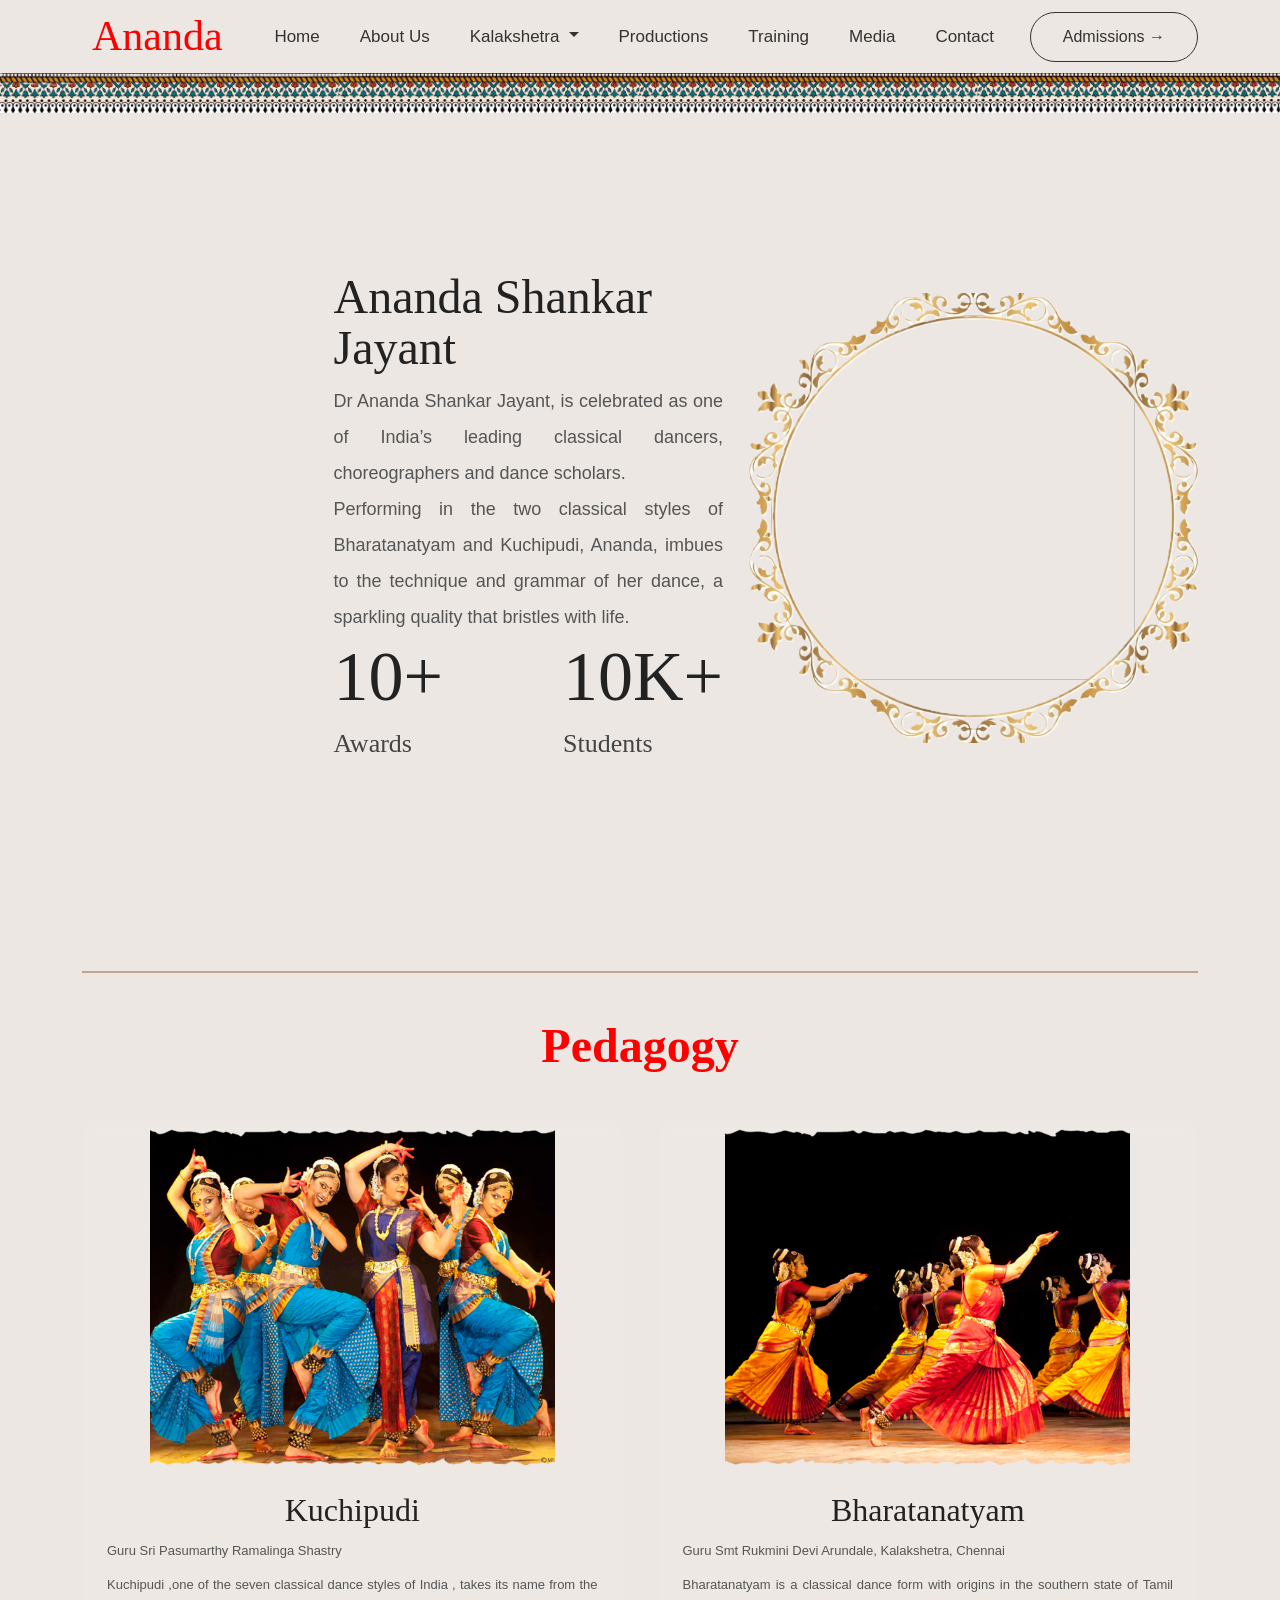
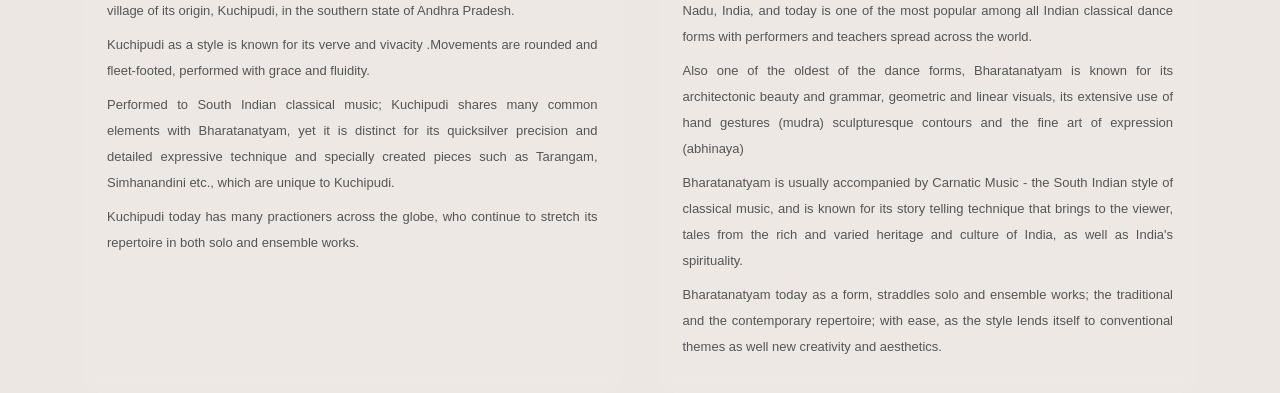
==== commit 5f2d7a57: "SK content" ====
--- a/aboutus.html
+++ b/aboutus.html
@@ -10,6 +10,7 @@
     <link rel="stylesheet" href="/css/bootstrap.min.css">
     <link rel="stylesheet" href="/css/fonts.css">
     <link rel="stylesheet" href="/css/style.css">
+    <script src="/js/main.js"></script>
     <style>
         body {
             overflow-x: hidden !important;
@@ -42,6 +43,17 @@
 
                     <li class="nav-item"><a class="nav-link" href="home.html">Home</a></li>
                     <li class="nav-item"><a class="nav-link" href="aboutus.html">About Us</a></li>
+                    <li class="nav-item dropdown">
+                        <a class="nav-link dropdown-toggle" href="#" id="kalakshetraMenu">
+                            Kalakshetra
+                        </a>
+
+                        <ul class="dropdown-menu">
+                            <li><a class="dropdown-item" href="/kalakshetra/aboutus.html">About Shankarananda
+                                    Kalakshetra</a></li>
+                            <li class="border-bottom-0"><a class="dropdown-item" href="/kalakshetra/tour.html">On Tour</a></li>
+                        </ul>
+                    </li>
                     <li class="nav-item"><a class="nav-link" href="productions.html">Productions</a></li>
                     <li class="nav-item"><a class="nav-link" href="training.html">Training</a></li>
                     <li class="nav-item"><a class="nav-link" href="gallery.html">Media</a></li>
@@ -51,7 +63,7 @@
 
             </div>
 
-            <a href="#" class="book-btn d-none d-lg-block">
+            <a href="training.html" class="book-btn d-none d-lg-block">
                 Admissions →
             </a>
 
@@ -125,7 +137,7 @@
                 <div class="pedagogy-card">
                     <img src="/assets/kuchipudi.png" alt="Kuchipudi">
 
-                    <div class="pedagogy-card-content">
+                    <div class="pedagogy-card-content kuchipudi_content">
                         <h3 class="highlight">Kuchipudi</h3>
 
                         <p class="text-blk subHeading">
@@ -157,7 +169,7 @@
                 <div class="pedagogy-card">
                     <img src="/assets/bharatanatyam.png" alt="Bharatanatyam">
 
-                    <div class="pedagogy-card-content">
+                    <div class="pedagogy-card-content bharath_content">
                         <h3 class="highlight">Bharatanatyam</h3>
 
                         <p>
--- a/css/style.css
+++ b/css/style.css
@@ -153,6 +153,53 @@
   padding: 0px 0px;
   display: flex;
   flex-direction: column;
+}
+
+.nav-item.dropdown:hover .dropdown-menu {
+  display: block;
+  width: 200px;
+  background: #ece7e2;
+  text-align: center;
+  font-size: 15px;
+
+  li {
+    border-bottom: 1px solid #c2beba;
+
+    a {
+      white-space: normal;
+      overflow-wrap: anywhere;
+    }
+  }
+}
+
+.nav-item.dropdown .dropdown-menu {
+  left: 50%;
+  transform: translateX(-50%);
+  margin-top: 0;
+}
+
+.nav-link {
+  text-align: center;
+}
+
+@media (max-width: 992px) {
+  .nav-item.dropdown .dropdown-menu {
+    left: 0%;
+    transform: translateX(0%);
+    margin-top: 0;
+  }
+}
+
+@media (min-width: 992px) {
+  .dropdown:hover .dropdown-menu {
+    display: block;
+  }
+}
+
+@media (max-width: 991.98px) {
+  .dropdown-menu {
+    display: none;
+  }
 }
 
 .logo-bg {
@@ -653,3 +700,223 @@
     margin: 0px;
   }
 }
+
+/* productions SECTION */
+
+.productions-section {
+  position: relative;
+  overflow: hidden;
+}
+
+.productions-section::before {
+  content: "";
+  position: absolute;
+  inset: 0;
+
+  background: url("assets/mandala/Vloerkleed.png") no-repeat center center;
+  background-size: contain;
+
+  opacity: 0.3;
+  z-index: 0;
+}
+
+.productions-section > * {
+  position: relative;
+  z-index: 1;
+}
+
+@keyframes floatHorizontal {
+  0% {
+    transform: translateX(-20px);
+  }
+
+  50% {
+    transform: translateX(20px);
+  }
+
+  100% {
+    transform: translateX(-20px);
+  }
+}
+
+.section-title {
+  font-family: "Cormorant Garamond", serif;
+  font-size: 4rem;
+  font-weight: 600;
+  color: #2d2d2d;
+  margin-bottom: 20px;
+  text-align: center;
+}
+
+.sub-headings {
+  font-family: "Cormorant Garamond";
+  font-size: 2rem;
+  font-weight: 600;
+  color: #2d2d2d;
+  text-align: justify;
+  margin: 5rem 0rem 3rem 0rem;
+}
+
+.sub-headings01 {
+  font-family: "Cormorant Garamond";
+  font-size: 1.7rem;
+  font-weight: 600;
+  color: #2d2d2d;
+  text-align: justify;
+  margin: 1rem 0rem 1rem 0rem;
+}
+
+.productions-grid {
+  display: flex;
+  gap: 35px;
+  overflow-x: auto;
+  scroll-behavior: smooth;
+  padding-bottom: 10px;
+  scrollbar-width: none;
+}
+
+.production-card {
+  flex: 0 0 calc((100% - 140px) / 5);
+}
+
+.production-img {
+  position: relative;
+  overflow: visible;
+  border-radius: 18px;
+  height: 320px;
+  z-index: 2;
+}
+
+.img-frame {
+  position: absolute;
+  inset: 0;
+  width: 100%;
+  height: 100%;
+  object-fit: fill;
+  pointer-events: none;
+  z-index: 2;
+}
+
+.production-img::after {
+  content: "";
+  position: absolute;
+  inset: 0;
+  background: rgba(0, 0, 0, 0.5);
+  opacity: 0;
+  transition: 0.4s;
+  z-index: 1;
+  border-radius: 15px;
+}
+
+.production-card:hover .production-img::after {
+  opacity: 1;
+}
+
+.production-img img {
+  width: 100%;
+  height: 100%;
+  object-fit: cover;
+  border-radius: 18px;
+  z-index: 0;
+}
+
+.production-card:hover .inner-img {
+  transform: scale(1);
+}
+
+.production-card h3 {
+  margin-top: 25px;
+  font-family: "Cormorant Garamond", serif;
+  font-size: 2rem;
+  color: #333;
+}
+
+.productions-section p {
+  margin-top: 8px;
+  font-family: "Poppins", sans-serif;
+  font-size: 1.3rem;
+  color: #666;
+  letter-spacing: 1px;
+  line-height: 1.8;
+  text-align: justify;
+}
+
+/* Responsive */
+
+@media (max-width: 1200px) {
+  .productions-grid {
+    grid-template-columns: repeat(3, 1fr);
+  }
+}
+
+@media (max-width: 992px) {
+  .production-card {
+    flex: 0 0 calc((100% - 60px) / 3);
+  }
+}
+
+@media (max-width: 768px) {
+  .section-title {
+    font-size: 2.8rem;
+  }
+
+  .productions-grid {
+    grid-template-columns: repeat(2, 1fr);
+    gap: 20px;
+  }
+
+  .production-img {
+    height: 260px;
+  }
+
+  .production-card {
+    flex: 0 0 calc((100% - 20px) / 2);
+  }
+}
+
+@media (max-width: 576px) {
+  .productions-grid {
+    grid-template-columns: 1fr;
+  }
+
+  .production-card {
+    flex: 0 0 85%;
+  }
+
+  .production-img {
+    height: 350px;
+  }
+}
+
+.view-more {
+  position: absolute;
+  top: 50%;
+  left: 50%;
+
+  width: 110px;
+  height: 110px;
+
+  border-radius: 50%;
+  background: #c5ab8e;
+
+  display: flex;
+  align-items: center;
+  justify-content: center;
+
+  color: #f8f8f8;
+  font-size: 13px;
+  font-weight: 500;
+  text-transform: uppercase;
+  letter-spacing: 1px;
+
+  transform: translate(-50%, -50%) scale(0.6);
+  opacity: 0;
+  transition: 0.4s;
+  z-index: 2;
+  font-family: "Courier New", Courier, monospace;
+}
+
+.production-card:hover .view-more {
+  opacity: 1;
+  transform: translate(-50%, -50%) scale(1);
+}
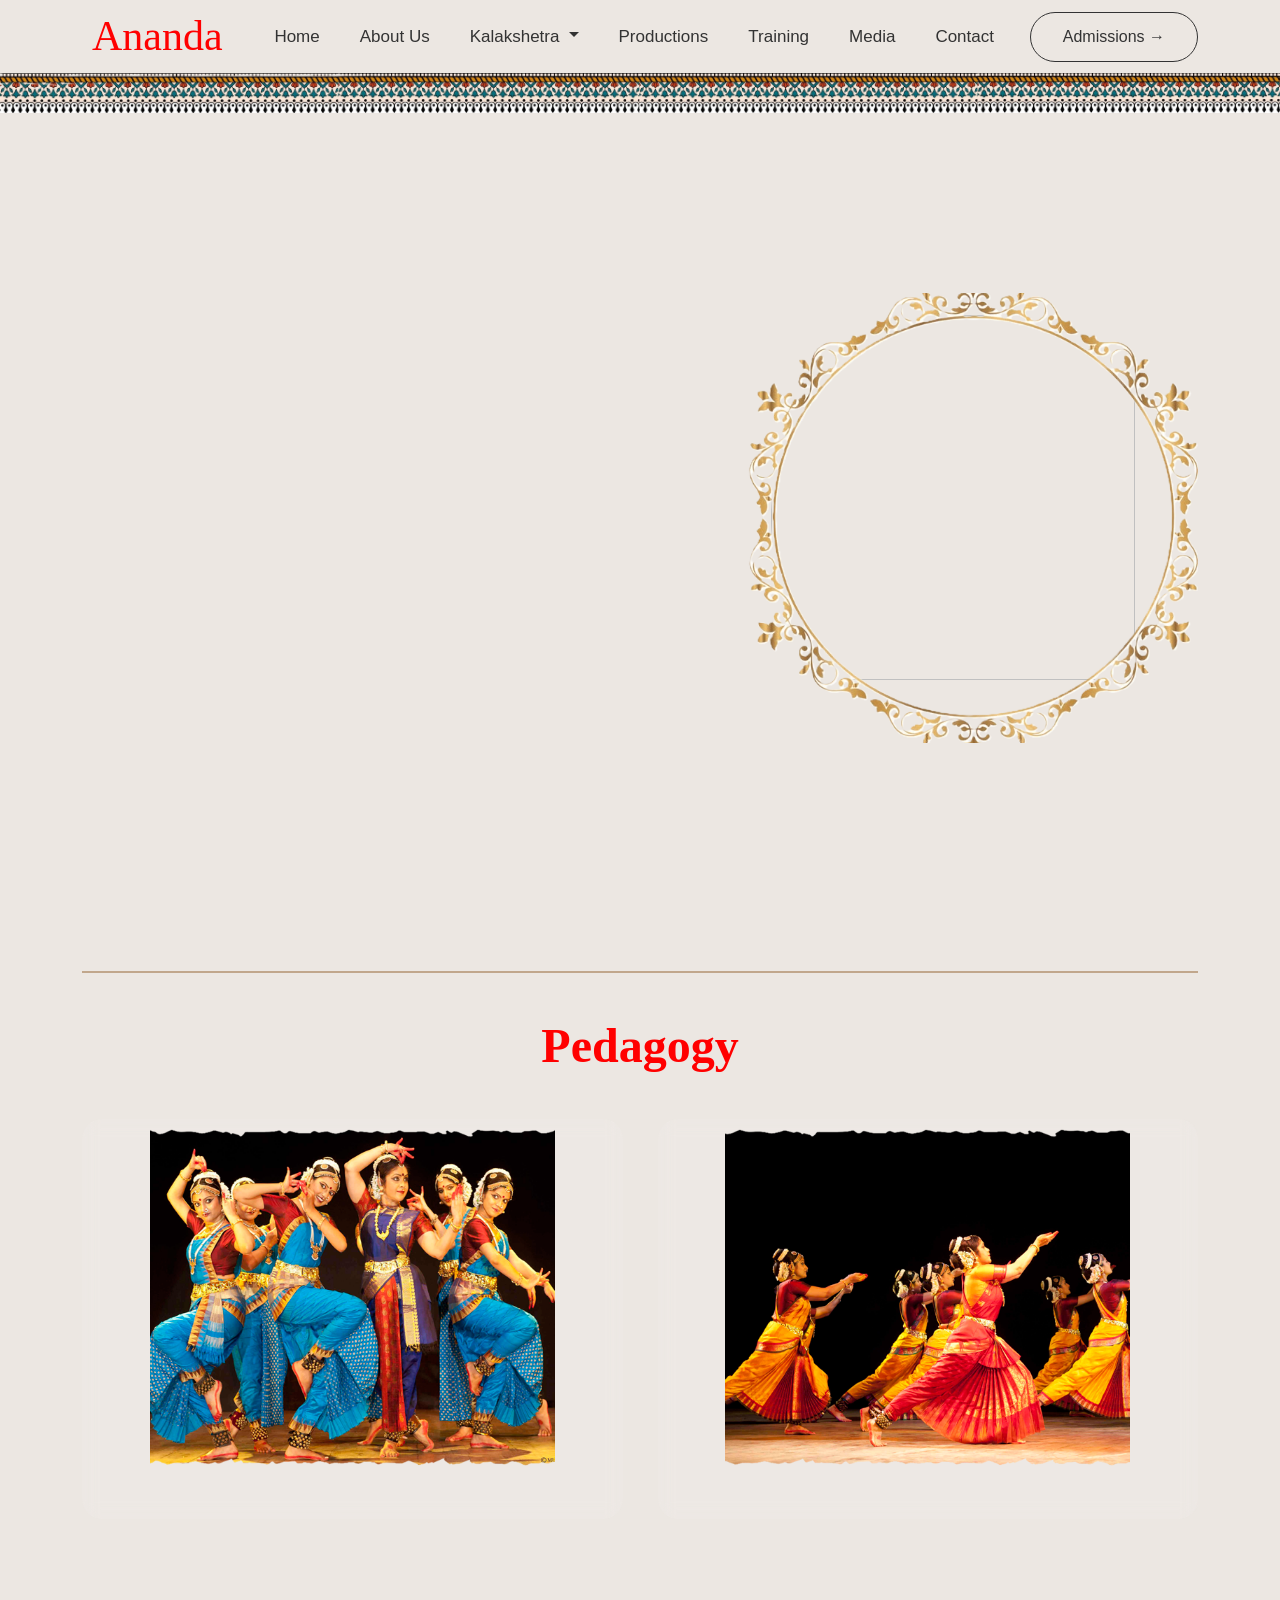
==== commit ee9fcc67: "apis integrated" ====
--- a/aboutus.html
+++ b/aboutus.html
@@ -51,7 +51,8 @@
                         <ul class="dropdown-menu">
                             <li><a class="dropdown-item" href="/kalakshetra/aboutus.html">About Shankarananda
                                     Kalakshetra</a></li>
-                            <li class="border-bottom-0"><a class="dropdown-item" href="/kalakshetra/tour.html">On Tour</a></li>
+                            <li class="border-bottom-0"><a class="dropdown-item" href="/kalakshetra/tour.html">On
+                                    Tour</a></li>
                         </ul>
                     </li>
                     <li class="nav-item"><a class="nav-link" href="productions.html">Productions</a></li>
@@ -82,37 +83,7 @@
 
             <!-- CENTER CONTENT -->
             <div class="about-content">
-
-                <h1>
-                    Ananda Shankar Jayant
-
-                </h1>
-
-                <p>
-                    Dr Ananda Shankar Jayant, is celebrated as one of India’s leading classical dancers, choreographers
-                    and dance scholars.
-                    <br>
-                    Performing in the two classical styles of Bharatanatyam and Kuchipudi, Ananda, imbues to the
-                    technique and grammar of her dance, a sparkling quality that bristles with life.
-
-                </p>
-
-
-
-                <div class="stats">
-
-                    <div>
-                        <h2>10+</h2>
-                        <span>Awards</span>
-                    </div>
-
-                    <div>
-                        <h2>10K+</h2>
-                        <span>Students</span>
-                    </div>
-
-                </div>
-
+                <div id="about-section"></div>
             </div>
 
             <!-- RIGHT IMAGE -->
@@ -136,33 +107,8 @@
 
                 <div class="pedagogy-card">
                     <img src="/assets/kuchipudi.png" alt="Kuchipudi">
-
                     <div class="pedagogy-card-content kuchipudi_content">
-                        <h3 class="highlight">Kuchipudi</h3>
-
-                        <p class="text-blk subHeading">
-                            Guru Sri Pasumarthy Ramalinga Shastry
-                        </p>
-                        <p class="text-blk subHeading">
-                            Kuchipudi ,one of the seven classical dance styles of India , takes its name from the
-                            village of
-                            its origin, Kuchipudi, in the southern state of Andhra Pradesh.
-                        </p>
-                        <p class="text-blk subHeading">
-                            Kuchipudi as a style is known for its verve and vivacity .Movements are rounded and
-                            fleet-footed, performed with grace and fluidity.</p>
-                        <p class="text-blk subHeading">
-                            Performed to South Indian classical music; Kuchipudi shares many common elements with
-                            Bharatanatyam, yet it is distinct for its quicksilver precision and detailed expressive
-                            technique and specially created pieces such as Tarangam, Simhanandini etc., which are unique
-                            to
-                            Kuchipudi.</p>
-                        <p class="text-blk subHeading">
-                            Kuchipudi today has many practioners across the globe, who continue to stretch its
-                            repertoire in
-                            both solo and ensemble works.
-
-                        </p>
+                        <div id="kuchipudi-section"></div>
                     </div>
                 </div>
 
@@ -170,33 +116,7 @@
                     <img src="/assets/bharatanatyam.png" alt="Bharatanatyam">
 
                     <div class="pedagogy-card-content bharath_content">
-                        <h3 class="highlight">Bharatanatyam</h3>
-
-                        <p>
-                            Guru Smt Rukmini Devi Arundale, Kalakshetra, Chennai
-                        </p>
-                        <p class="text-blk subHeading">
-                            Bharatanatyam is a classical dance form with origins in the southern state of Tamil Nadu,
-                            India,
-                            and today is one of the most popular among all Indian classical dance forms with performers
-                            and
-                            teachers spread across the world.</p>
-                        <p class="text-blk subHeading">
-                            Also one of the oldest of the dance forms, Bharatanatyam is known for its architectonic
-                            beauty
-                            and grammar, geometric and linear visuals, its extensive use of hand gestures (mudra)
-                            sculpturesque contours and the fine art of expression (abhinaya)</p>
-                        <p class="text-blk subHeading">
-                            Bharatanatyam is usually accompanied by Carnatic Music - the South Indian style of classical
-                            music, and is known for its story telling technique that brings to the viewer, tales from
-                            the
-                            rich and varied heritage and culture of India, as well as India's spirituality.</p>
-                        <p class="text-blk subHeading">
-                            Bharatanatyam today as a form, straddles solo and ensemble works; the traditional and the
-                            contemporary repertoire; with ease, as the style lends itself to conventional themes as well
-                            new
-                            creativity and aesthetics.
-                        </p>
+                        <div id="bharatanatyam-section"></div>
                     </div>
                 </div>
 
@@ -206,6 +126,37 @@
 
 
     </div>
+
+    <script>
+        fetch('https://anandashankar.sidpz.com/api/section/about/')
+            .then(res => res.json())
+            .then(data => {
+
+                const temp = document.createElement('div');
+                temp.innerHTML = data.html_content;
+
+                // Remove hidden elements
+                temp.querySelectorAll('[style*="display:none"]').forEach(el => el.remove());
+
+                // Get individual sections
+                const about = temp.querySelector('.about-content');
+                const kuchipudi = temp.querySelector('.kuchipudi_content');
+                const bharatanatyam = temp.querySelector('.bharath_content');
+
+                // Render separately
+                if (about) {
+                    document.getElementById('about-section').innerHTML = about.innerHTML;
+                }
+                if (kuchipudi) {
+                    document.getElementById('kuchipudi-section').innerHTML = kuchipudi.innerHTML;
+                }
+
+                if (bharatanatyam) {
+                    document.getElementById('bharatanatyam-section').innerHTML = bharatanatyam.innerHTML;
+                }
+            })
+            .catch(err => console.error(err));
+    </script>
 </body>
 
 </html>
